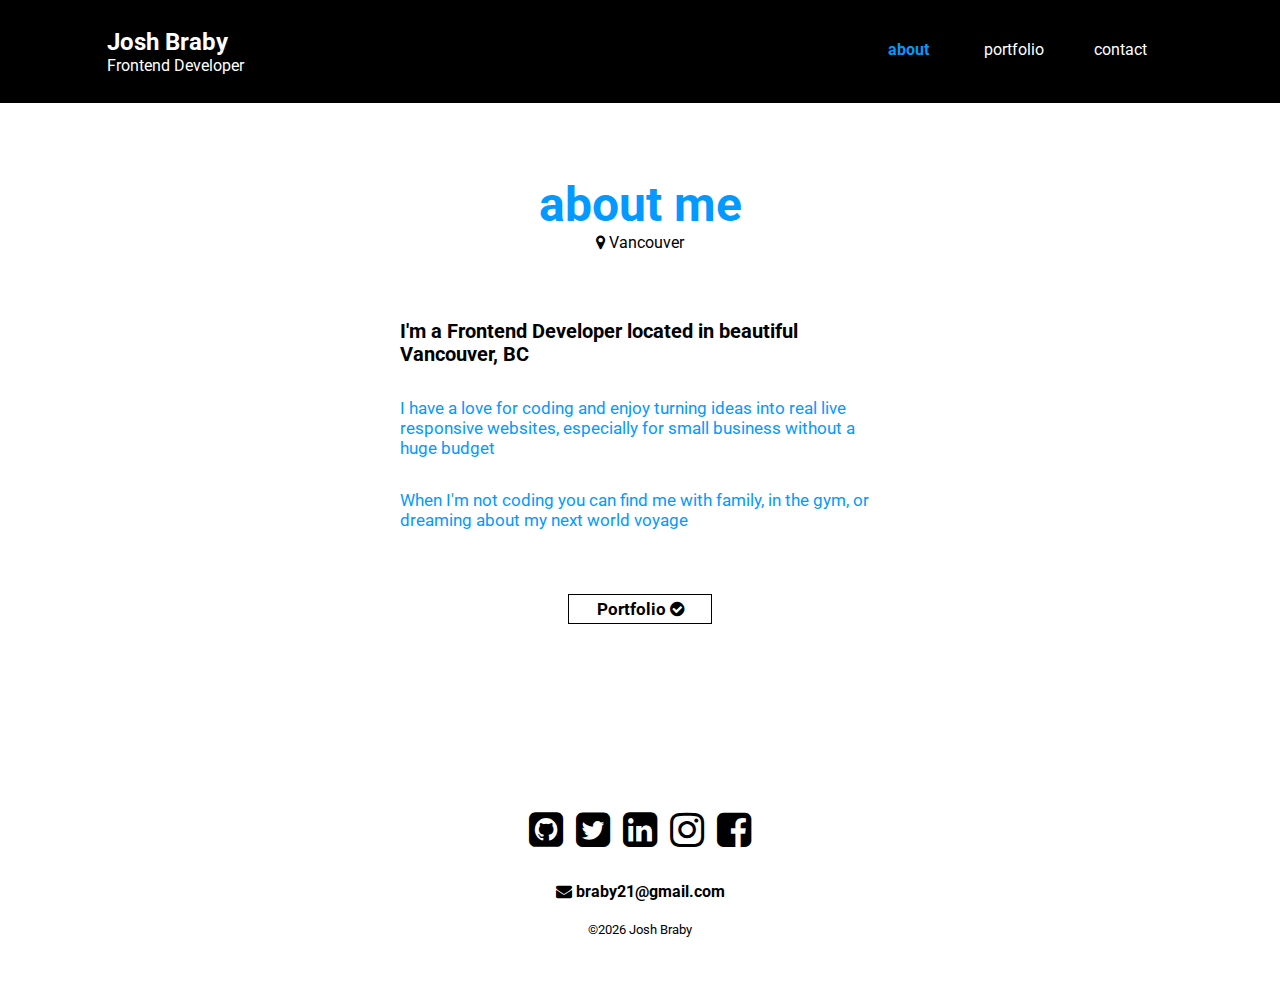
==== about.html @ 93439bcb "init commit" ====
<!doctype html>
<html lang="en">
  <head>
    <meta charset="utf-8">
    <title>Josh Braby - Frontend Developer</title>
    <meta name="viewport" content="width=device-width, initial-scale=1.0">
    <link rel="stylesheet" href="styles.css">
    <link href="https://fonts.googleapis.com/css?family=Muli%7CRoboto:400,300,500,700,900" rel="stylesheet">
    <link rel="stylesheet" href="https://maxcdn.bootstrapcdn.com/font-awesome/4.4.0/css/font-awesome.min.css">
  </head>

  <body>

    <header class="clearfix">
      <div class="nav-container clearfix">
        <div class="main-name">
          <a href="index.html">
            <h2>Josh Braby</h2>
            <span class="secondary-header-title">Frontend Developer</span>
          </a>
        </div>
        <nav class="clearfix">
          <ul>
            <li><a href="about.html" class="secondary-color">about</a></li>
            <li><a href="portfolio.html">portfolio</a></li>
            <li><a href="contact.html">contact</a></li>
          </ul>
        </nav>
      </div>
    </header>
    
    <div class="main-container">

      <div class="secondary-container">

        <h1 class="secondary-color">about me</h1>
        <div class="location"><i class="fa fa-map-marker " aria-hidden="true"></i> Vancouver</div>

        <div class="info-container">

          <h3>I'm a Frontend Developer located in beautiful Vancouver, BC</h3>
       
          <p>I have a love for coding and enjoy turning ideas into real live responsive websites, especially for small business without a huge budget</p>

          <p>When I'm not coding you can find me with family, in the gym, or dreaming about my next world voyage</p>
        
          <a href="portfolio.html"><div class="enter-site">Portfolio <i class="fa fa-check-circle" aria-hidden="true"></i></div></a>

        </div>

      </div>
    
    </div>

    <footer>
      <ul>
        <li><a href="https://github.com/joshbraby" target="_blank"><i class="fa fa-github-square"></i></a></li>
        <li><a href="https://twitter.com/jaybeetwentyone?lang=en" target="_blank"><i class="fa fa-twitter-square"></i></a></li>
        <li><a href="https://www.linkedin.com/profile/view?id=AAIAABifhkUBALkFhZh1ZvjJXkQi42tQn-WMhwc&trk=nav_responsive_tab_profile" target="_blank"><i class="fa fa-linkedin-square"></i></a></li>
        <li><a href="https://www.instagram.com/jbrabs21/" target="_blank"><i class="fa fa-instagram"></i></a></li>
        <li><a href="https://www.facebook.com/joshbraby" target="_blank"><i class="fa fa-facebook-square" aria-hidden="true"></i></a></li>
      </ul>
      <p>
        <a href="mailto:braby21@gmail.com"><i class="fa fa-envelope"></i> braby21@gmail.com</a>
      </p>
      <p id="footer-date"></p>
    </footer>
  
    <script src="js/jquery-2.1.4.min.js"></script>
    <script src="js/app.js"></script>

  </body>

</html>
---- styles.css ----
/* Global Layout Set-up */
* { 
  box-sizing: border-box;
}
  
body {
  margin: 0;
  padding: 0;
  font-family: 'Roboto', sans-serif;
  color: #000;
  background: #fff;
}

/* Link Styles */

a {
  text-decoration: none;
  -webkit-transition: all 0.5s ease;
  -moz-transition: all 0.5s ease;
  -o-transition: all 0.5s ease;
  transition: all 0.5s ease;
}

.secondary-color {
  color: #0399ff;
  font-weight: bold;
}

/* Section Styles */

header {
  width: 100%;
  background: #000;
  min-height: 3rem;
  padding: 0.5rem;
}

header a {
  color: #fff;
}

header a:hover {
  color: #0399ff;
  font-weight: bold;
}

.nav-container {
  width: 95%;
  margin: 1rem auto;
}

.main-name {
  padding: .25rem;
  width: 10rem;
  display: inline-block;
  text-align: left;
}

.main-name h2 {
  margin: 0;
}

.secondary-header-title {
  margin: 0;
  padding: 0;
  font-weight: none;
}

nav ul {
  font-size: 1rem;
  list-style-type: none;
  padding: 0;
}

nav li {
  width: 33%;
  float: left;
  text-align: center;
}

.main-container {
  width: 80%;
  padding: 2rem;
  margin: 0 auto;
  margin-top: 6rem;
  font-size: 1.25rem;
  min-height: 75vh;
}

.main-portfolio-container {
  width: 90%;
  margin: 0 auto;
  margin-top: 11rem;
  font-size: 1.25rem;
  min-height: 75vh;
}

h1 {
  font-size: 3rem;
  margin: 0;
  text-align: center;
}

.main-container ul {
  list-style: none;
  padding: 0;
}

.main-container ul li {
  color: #000;
}

.location {
  font-size: 1rem;
}

.secondary-container {
  width: 50%;
  margin: 3rem auto;
  text-align: center;
}

.enter-site {
  color: #000;
  margin: 4rem auto;
  padding: .25rem;
  width: 30%;
  border: 1px solid #000;
  text-align: center;
}

.enter-site:hover {
  background: #000;
  color: #0399ff;
}

.info-container {
  text-align: left;
  color: #000;
  padding-top: 3rem;
  font-size: 1.05rem;
}

.info-container p {
  margin-top: 2rem;
  color: #0399ff;
}

.site-container {
  display: inline-block;
  width: 29%;
  margin: 3rem 0 0 3%;
  border: 1px solid #999;
}

.site-container h5 {
  width: 95%;
  margin: .1rem auto;
  padding: 0;
}

.screenshot-container {
  padding-top: .65rem;
  width: 95%;
  margin: 0 auto;
}

.site-container p {
  font-size: .75rem;
  padding-bottom: 0.5rem;
  width: 95%;
  margin: 0 auto;
}

.site-container img {
  width: 100%;
}

footer {
  width: 100%;
  min-height: 2rem;
  background: #fff;
  padding: 2rem;
  font-size: 1.25rem;
  text-align: center;
}

footer #footer-date {
  font-size: .65em;
}

footer ul {
  list-style-type: none;
  margin: 0;
  padding: 0;
}

footer ul li {
  display: inline-block;
  margin: .25rem;
}

footer a, 
.info-container a {
  color: #000;
  -webkit-transition: all 0.5s ease;
  -moz-transition: all 0.5s ease;
  -o-transition: all 0.5s ease;
  transition: all 0.5s ease;
  font-weight: bold;
}

footer a {
  font-size: 2.5rem;
}

footer p a {
  font-size: 1rem;
}

footer a:hover, 
.info-container a:hover {
  color: #0399ff;
  font-weight: bold;
}

.clearfix:after { 
   content: " ";
   display: block; 
   height: 0; 
   clear: both;
}


/* Styles for larger screens */
@media screen and (min-width: 720px) {
  
  header {
    position: fixed;
    top: 0;
    z-index: 100;
  }

  .nav-container {
    width: 85%;
    max-width: 70rem;
  }

  .main-name {
    float: left;
  }

  nav ul {
    float: right;
    width: 30%;
  }

}
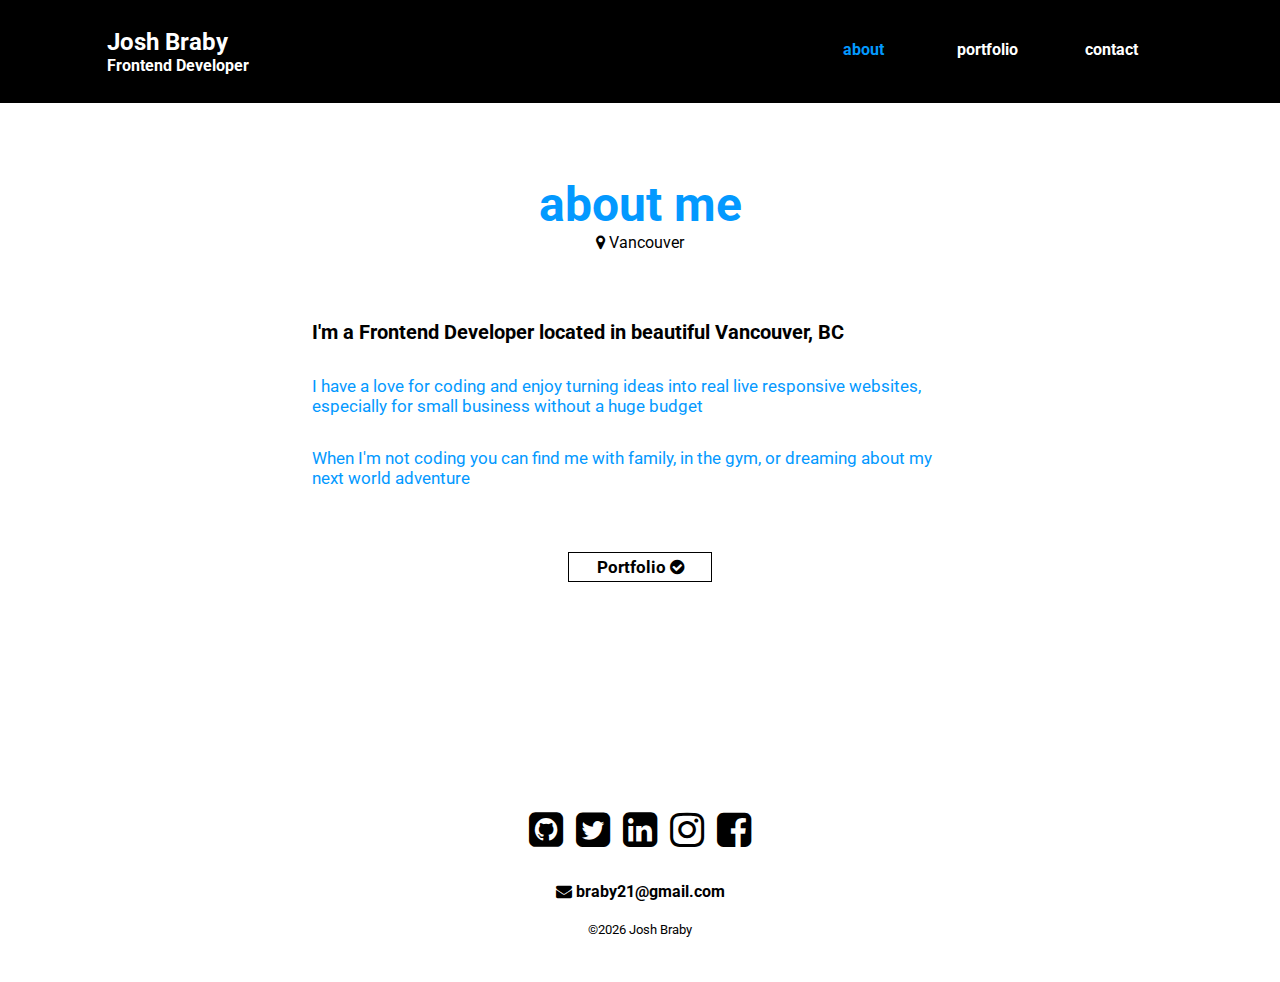
==== commit 8bbdeab6: "adds JS animation" ====
--- a/about.html
+++ b/about.html
@@ -42,7 +42,7 @@
        
           <p>I have a love for coding and enjoy turning ideas into real live responsive websites, especially for small business without a huge budget</p>
 
-          <p>When I'm not coding you can find me with family, in the gym, or dreaming about my next world voyage</p>
+          <p>When I'm not coding you can find me with family, in the gym, or dreaming about my next world adventure</p>
         
           <a href="portfolio.html"><div class="enter-site">Portfolio <i class="fa fa-check-circle" aria-hidden="true"></i></div></a>
 
--- a/styles.css
+++ b/styles.css
@@ -1,4 +1,4 @@
-/* Global Layout Set-up */
+/* Global Styles */
 * { 
   box-sizing: border-box;
 }
@@ -11,9 +11,8 @@
   background: #fff;
 }
 
-/* Link Styles */
-
-a {
+a,
+.enter-site {
   text-decoration: none;
   -webkit-transition: all 0.5s ease;
   -moz-transition: all 0.5s ease;
@@ -26,7 +25,7 @@
   font-weight: bold;
 }
 
-/* Section Styles */
+/* Header Styles */
 
 header {
   width: 100%;
@@ -37,6 +36,7 @@
 
 header a {
   color: #fff;
+  font-weight: bold;
 }
 
 header a:hover {
@@ -51,9 +51,8 @@
 
 .main-name {
   padding: .25rem;
-  width: 10rem;
-  display: inline-block;
-  text-align: left;
+  text-align: center;
+  margin: 0 auto;
 }
 
 .main-name h2 {
@@ -63,7 +62,7 @@
 .secondary-header-title {
   margin: 0;
   padding: 0;
-  font-weight: none;
+  font-weight: bold;
 }
 
 nav ul {
@@ -78,21 +77,26 @@
   text-align: center;
 }
 
+/* Main Sections */
+
 .main-container {
-  width: 80%;
-  padding: 2rem;
   margin: 0 auto;
   margin-top: 6rem;
-  font-size: 1.25rem;
-  min-height: 75vh;
+  width: 90%;
+  min-height: 57vh;
 }
 
 .main-portfolio-container {
-  width: 90%;
-  margin: 0 auto;
-  margin-top: 11rem;
-  font-size: 1.25rem;
-  min-height: 75vh;
+  margin-top: 3rem;
+}
+
+.secondary-container {
+  text-align: center;
+}
+
+#initial-hello,
+#initial-enter {
+  opacity: 0;
 }
 
 h1 {
@@ -101,23 +105,8 @@
   text-align: center;
 }
 
-.main-container ul {
-  list-style: none;
-  padding: 0;
-}
-
-.main-container ul li {
-  color: #000;
-}
-
 .location {
   font-size: 1rem;
-}
-
-.secondary-container {
-  width: 50%;
-  margin: 3rem auto;
-  text-align: center;
 }
 
 .enter-site {
@@ -135,10 +124,14 @@
 }
 
 .info-container {
-  text-align: left;
+  text-align: center;
   color: #000;
   padding-top: 3rem;
-  font-size: 1.05rem;
+  font-size: .85rem;
+}
+
+.info-container h3 {
+  font-size: 1rem;
 }
 
 .info-container p {
@@ -147,10 +140,9 @@
 }
 
 .site-container {
-  display: inline-block;
-  width: 29%;
-  margin: 3rem 0 0 3%;
+  width: 90%;
   border: 1px solid #999;
+  margin: 2rem auto;
 }
 
 .site-container h5 {
@@ -231,8 +223,27 @@
    clear: both;
 }
 
-
-/* Styles for larger screens */
+/* Styles for 480px screens */
+@media screen and (min-width: 480px) {
+
+  nav ul {
+    width: 60%;
+    margin: 1rem auto;
+  }
+
+  .info-container h3 {
+    font-size: 1.25rem;
+  }
+
+  .secondary-container {
+    width: 70%;
+    margin: 0 auto;
+  }
+
+}
+
+
+/* Styles for 720px screens */
 @media screen and (min-width: 720px) {
   
   header {
@@ -241,19 +252,75 @@
     z-index: 100;
   }
 
+  nav ul {
+    float: right;
+    width: 35%;
+  }
+
+  .main-container {
+    width: 90%;
+    max-width: 1000px;
+    padding: 2rem;
+    font-size: 1.25rem;
+    min-height: 75vh;
+  }
+
+  .secondary-container {
+    margin: 3rem auto;
+    text-align: center;
+  }
+
   .nav-container {
     width: 85%;
     max-width: 70rem;
   }
 
+  .info-container {
+    font-size: 1.05rem;
+    text-align: left;
+  }
+
   .main-name {
     float: left;
-  }
-
-  nav ul {
-    float: right;
-    width: 30%;
-  }
-
-}
-
+    width: 10rem;
+    display: inline-block;
+    text-align: left;
+  }
+
+  .main-portfolio-container {
+    width: 90%;
+    max-width: 1200px;
+    margin: 0 auto;
+    margin-top: 11rem;
+    min-height: 75vh;
+  }
+
+
+}
+
+/* Styles for 960px screens */
+@media screen and (min-width: 960px) {
+ 
+  .site-container {
+    display: inline-block;
+    width: 45%;
+    margin: 3rem 0 0 3%;
+    border: 1px solid #999;
+  }
+
+  .site-container h5 {
+    margin-top: 0.75rem;
+    width: 90%;
+  }
+
+  .site-container p {
+    width: 90%;
+  }
+
+  .enter-site {
+    width: 25%;
+    max-width: 9rem;
+  }
+
+
+}